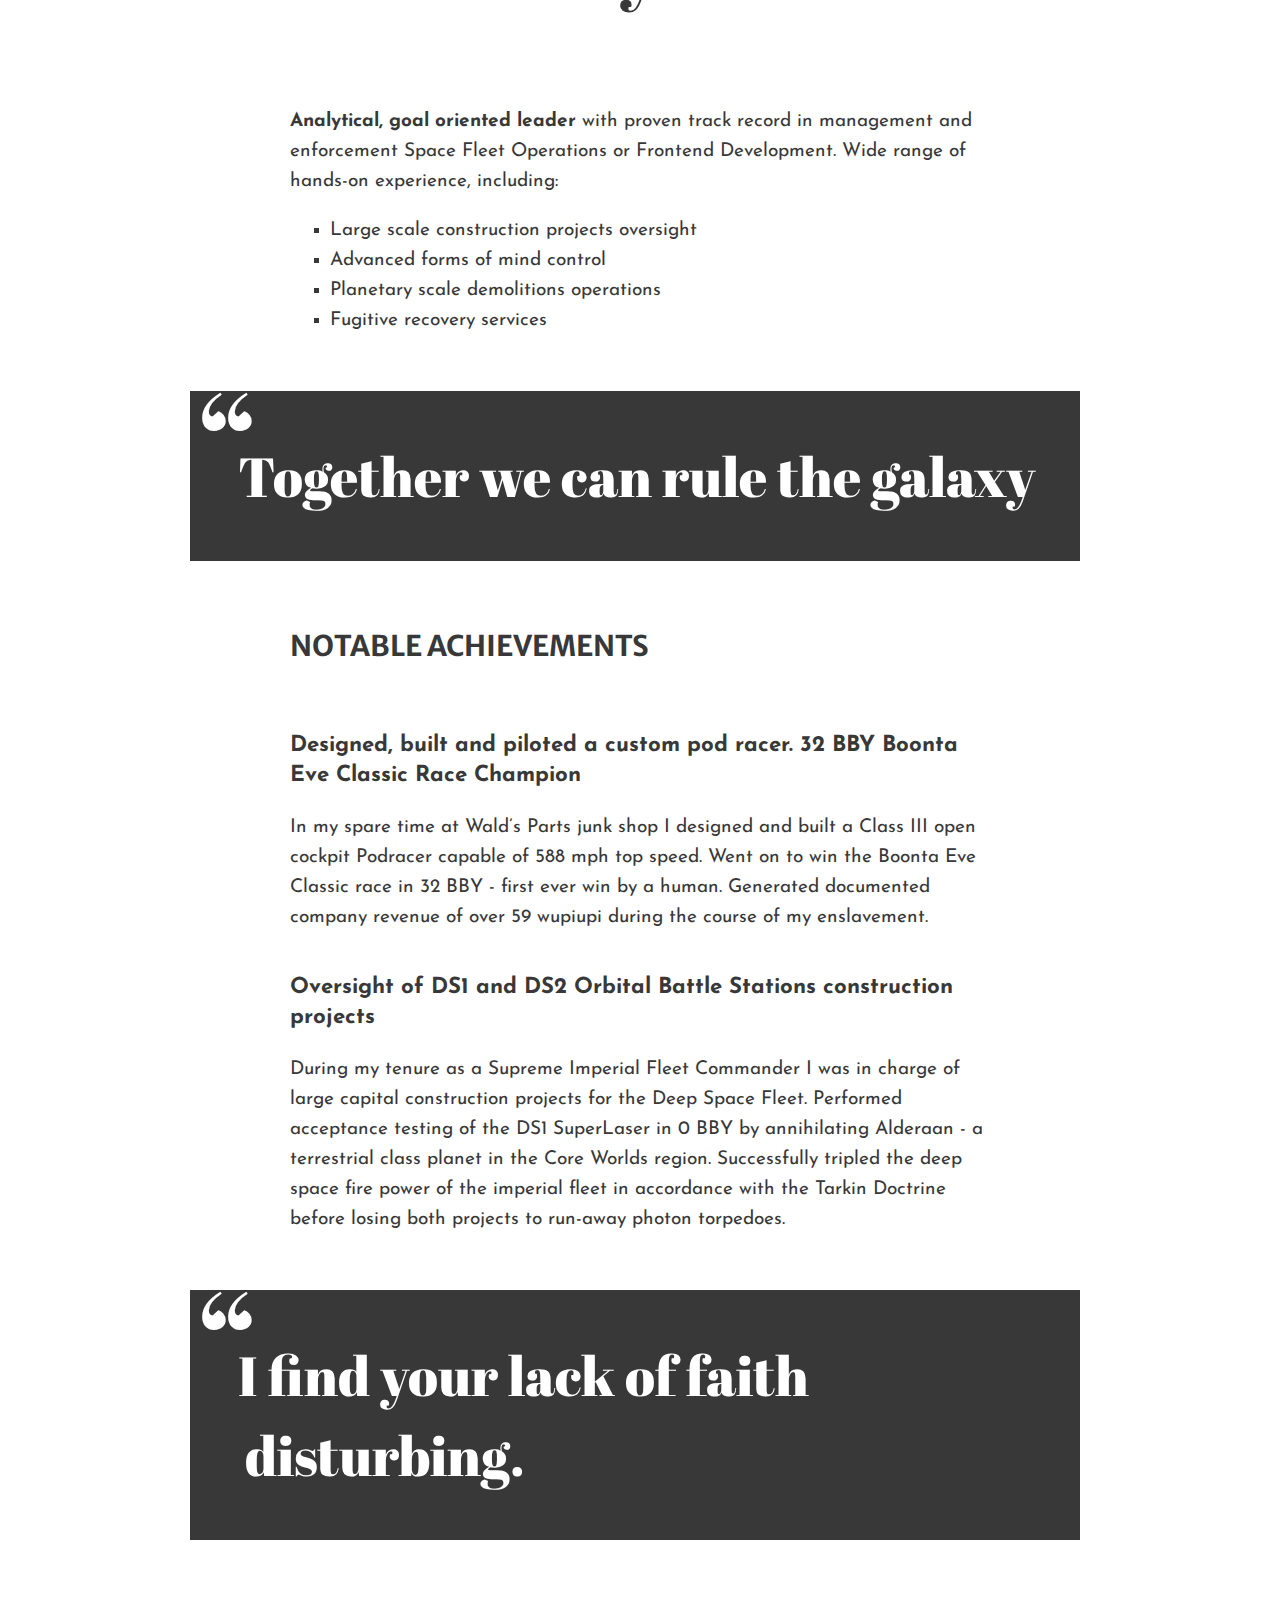
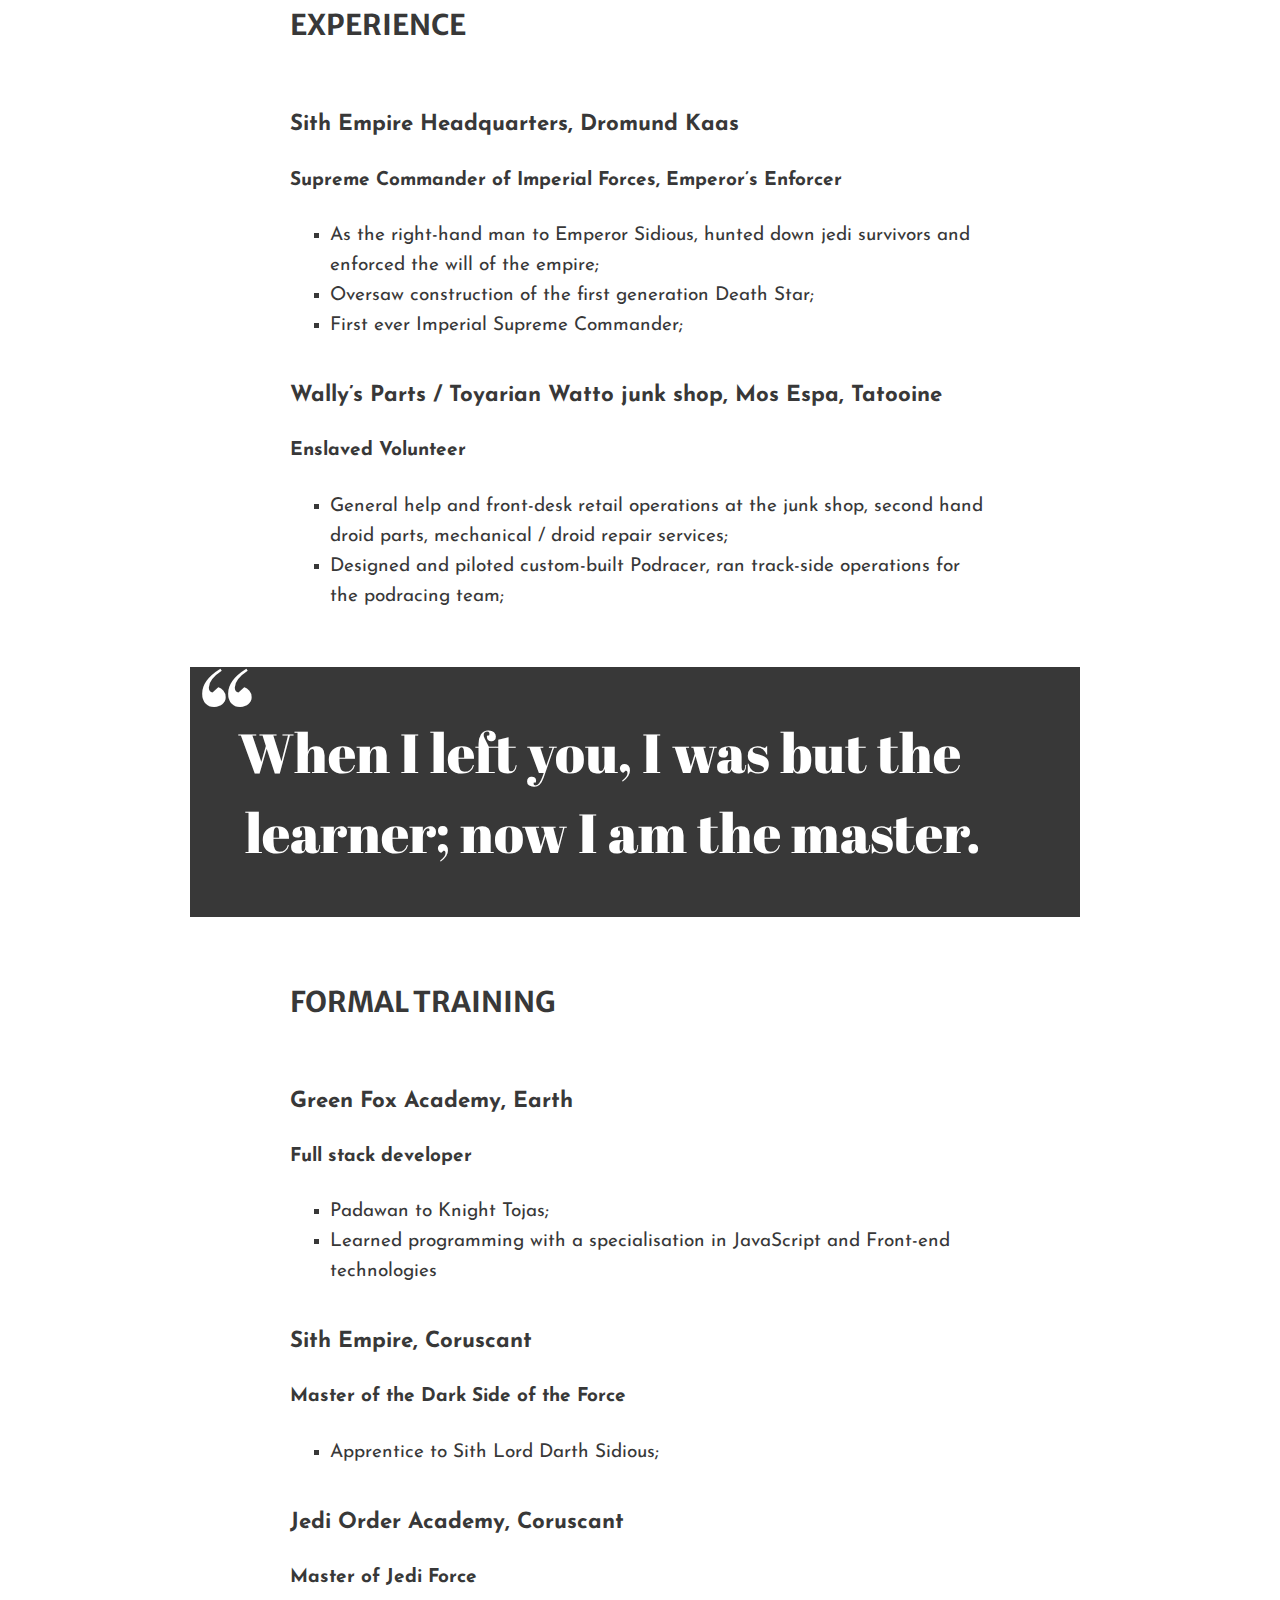
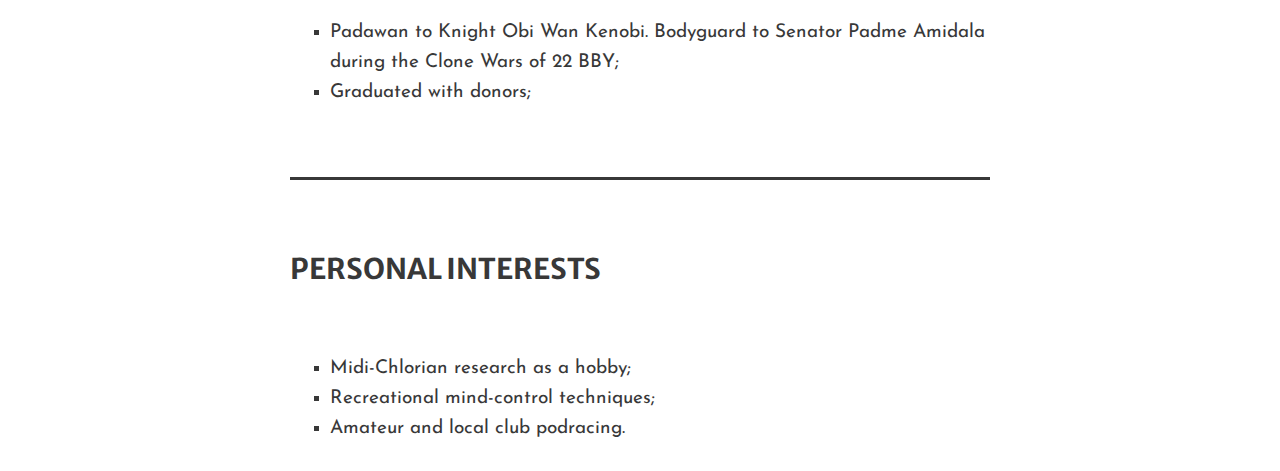
==== index.html @ 02cb9881 "body changed to p" ====
<!DOCTYPE html>
<html lang="en" >
<head>
  <meta charset="UTF-8">
  <title>CodePen - My first website</title>
  <link href="https://fonts.googleapis.com/css2?family=Abril+Fatface&family=Josefin+Sans:wght@500;700&family=Merriweather+Sans&display=swap" rel="stylesheet">
<link rel="stylesheet" href="./style.css">

</head>
<body>

<main>


    <div class="header">
      <img src="http://stayathome-syllabus.greenfox.academy/week01/assets/first-website-header.png" alt="" width=95%;>
      <div class="first hello">Hi, My name is</div>
      <div class="second hello">Anakin Skywalker</div>
    </div>

<div class="inmain">
  
<p>
<b>Analytical, goal oriented leader</b> with proven track record in management and enforcement Space Fleet Operations or Frontend Development. Wide range of hands-on experience, including:


<ul>
  <li>Large scale construction projects oversight</li>
  <li>Advanced forms of mind control</li>
  <li>Planetary scale demolitions operations</li>
  <li>Fugitive recovery services</li>
</ul>

</p>

<blockquote>Together we can rule the galaxy</blockquote>

  

<h2>Notable achievements</h2>
<h3>Designed, built and piloted a custom pod racer. 32 BBY Boonta Eve Classic Race Champion</h3>
<p>
In my spare time at Wald’s Parts junk shop I designed and built a Class III open cockpit Podracer capable of 588 mph top speed. Went on to win the Boonta Eve Classic race in 32 BBY - first ever win by a human. Generated documented company revenue of over 59 wupiupi during the course of my enslavement.
</py>

<h3>Oversight of DS1 and DS2 Orbital Battle Stations construction projects</h3>
<p>
  During my tenure as a Supreme Imperial Fleet Commander I was in charge of large capital construction projects for the Deep Space Fleet. Performed acceptance testing of the DS1 SuperLaser in 0 BBY by annihilating Alderaan - a terrestrial class planet in the Core Worlds region. Successfully tripled the deep space fire power of the imperial fleet in accordance with the Tarkin Doctrine before losing both projects to run-away photon torpedoes.
</p>

<blockquote>I find your lack of faith disturbing.</blockquote>

<h2>Experience</h2>
<h3>Sith Empire Headquarters, Dromund Kaas</h3>
<h4>Supreme Commander of Imperial Forces, Emperor’s Enforcer</h4>
<p>
  <ul>
    <li>As the right-hand man to Emperor Sidious, hunted down jedi survivors and enforced the will of the empire;</li>
    <li>Oversaw construction of the first generation Death Star;
    <li>First ever Imperial Supreme Commander;</li>
  </ul>
</p>
<h3>Wally’s Parts / Toyarian Watto junk shop, Mos Espa, Tatooine</h3>
<h4>Enslaved Volunteer</h4>

<p>
  <ul>
    <li>General help and front-desk retail operations at the junk shop, second hand droid parts, mechanical / droid repair services;</li>
    <li>Designed and piloted custom-built Podracer, ran track-side operations for the podracing team;</li>
  </ul>
</p>
  
  

  <blockquote>When I left you, I was but the learner; now I am the master.</blockquote>

<h2>Formal training</h2>
<h3>Green Fox Academy, Earth</h3>
<h4>Full stack developer</h4>
<p>
  <ul>
    <li>Padawan to Knight Tojas;</li>
    <li>Learned programming with a specialisation in JavaScript and Front-end technologies</li> 
  </ul>
</p>

  
<h3>Sith Empire, Coruscant</h3>
<h4>Master of the Dark Side of the Force</h4>
<p>
  <ul>
    <li>Apprentice to Sith Lord Darth Sidious;</li>
  </ul>
</p>


<h3>Jedi Order Academy, Coruscant</h3>
<h4>Master of Jedi Force</h4>
  <p>
    <ul>
      <li>Padawan to Knight Obi Wan Kenobi. Bodyguard to Senator Padme Amidala during the Clone Wars of 22 BBY;</li>
      <li>Graduated with donors;</li>
    </ul>
  </p>

<div class="line_sep">
  <div class="line"></div>
</div>

<h2>Personal interests</h2>

  <ul>
    <li>Midi-Chlorian research as a hobby;</li>
    <li>Recreational mind-control techniques;</li>
    <li>Amateur and local club podracing.</li>
  </ul>
  



  </div>
</main>

</body>
</html>
---- style.css ----
main {
  display: flex;
  flex-direction: column;
  align-items: center;
  width: 100%;
  color: #383838;
}

.header {
  width: 1200px;
  position: relative;
  margin-bottom: 50px;
}

.hello {
  position:absolute;
  left: 250px;
  font-family: 'Abril Fatface', cursive;
}

.first {
  font-size: 40px;
  bottom: 110px;
}

.second {
  font-size: 70px;
  bottom: 55px;
}

.inmain {
 width: 700px; 
}

h2 {
  text-transform: uppercase;
  font-family: 'Merriweather Sans', sans-serif;
  margin-bottom: 70px;
}

h3 {
  font-weight: 700;
  margin-top: 40px;
}

blockquote {
  font-family: 'Abril Fatface', cursive;
  font-size: 55px;
  left: 0px;
  width: 800px;
  color: white;
  background: #383838;
  margin-bottom: 70px;
  margin-left: -100px;
  padding-top: 14px;
  padding-left: 0px;
  padding-bottom: 45px;
  padding-left: 1em;
  padding-right: 35px;
  line-height: 80px;
  text-indent: -0.9em;
  
}

blockquote::before {
  content: '“';
  font-size:250%;
  vertical-align: 0px;
  letter-spacing: -20px;
}


.line_sep{
  display:flex;
  align-items: center;
}

.line {
  width: 700px;
  height: 3px;
  background: #383838;
  margin-top: 50px;
  margin-bottom: 50px;
}



body {
  font-family: 'Josefin Sans', sans-serif;
  font-size: 19px;
  line-height: 30px;
}

ul {
  list-style-type: square;
}
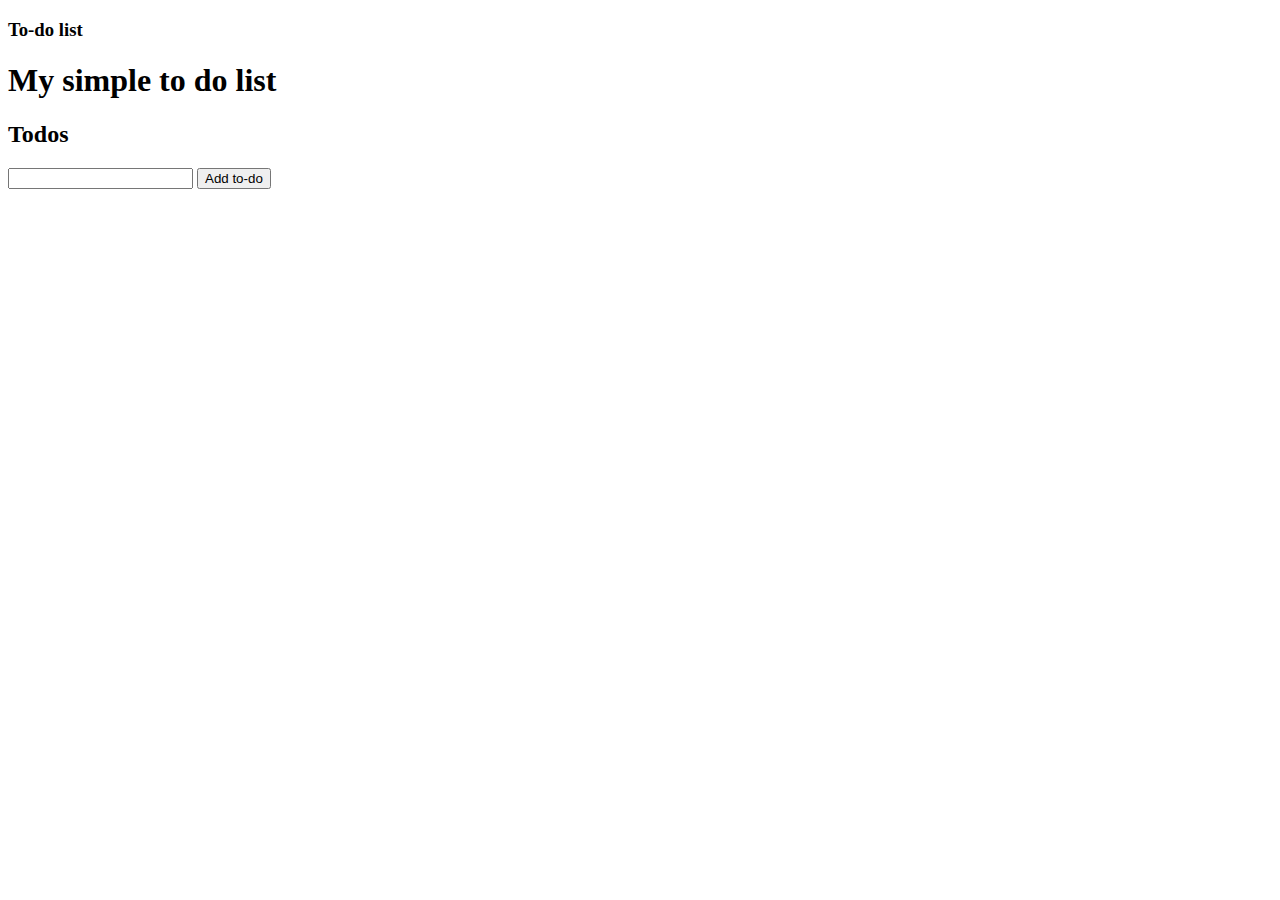
==== commit f7a9e3dc: "Replacement of old index.html" ====
--- a/index.html
+++ b/index.html
@@ -1,125 +1,25 @@
 <!DOCTYPE html>
-<html lang="en" >
+<html lang="en">
 <head>
-  <meta charset="UTF-8">
-  <title>CodePen - My first website</title>
-  <link href="https://fonts.googleapis.com/css2?family=Abril+Fatface&family=Josefin+Sans:wght@500;700&family=Merriweather+Sans&display=swap" rel="stylesheet">
-<link rel="stylesheet" href="./style.css">
-
+    <meta charset="UTF-8">
+    <meta name="viewport" content="width=device-width, initial-scale=1.0">
+    <title>To-do</title>
+    <link rel="stylesheet" href="todo.css">
 </head>
 <body>
 
-<main>
+    <h3>To-do list</h3>
+    <h1>My simple to do list</h1>
 
+    <h2>Todos</h2>
 
-    <div class="header">
-      <img src="http://stayathome-syllabus.greenfox.academy/week01/assets/first-website-header.png" alt="" width=95%;>
-      <div class="first hello">Hi, My name is</div>
-      <div class="second hello">Anakin Skywalker</div>
-    </div>
+    <ul id="Main"></ul>
 
-<div class="inmain">
-  
-<p>
-<b>Analytical, goal oriented leader</b> with proven track record in management and enforcement Space Fleet Operations or Frontend Development. Wide range of hands-on experience, including:
+            <input id="Input0" type="text">
+            <button id="Button" >Add to-do</button>
 
-
-<ul>
-  <li>Large scale construction projects oversight</li>
-  <li>Advanced forms of mind control</li>
-  <li>Planetary scale demolitions operations</li>
-  <li>Fugitive recovery services</li>
-</ul>
-
-</p>
-
-<blockquote>Together we can rule the galaxy</blockquote>
-
-  
-
-<h2>Notable achievements</h2>
-<h3>Designed, built and piloted a custom pod racer. 32 BBY Boonta Eve Classic Race Champion</h3>
-<p>
-In my spare time at Wald’s Parts junk shop I designed and built a Class III open cockpit Podracer capable of 588 mph top speed. Went on to win the Boonta Eve Classic race in 32 BBY - first ever win by a human. Generated documented company revenue of over 59 wupiupi during the course of my enslavement.
-</py>
-
-<h3>Oversight of DS1 and DS2 Orbital Battle Stations construction projects</h3>
-<p>
-  During my tenure as a Supreme Imperial Fleet Commander I was in charge of large capital construction projects for the Deep Space Fleet. Performed acceptance testing of the DS1 SuperLaser in 0 BBY by annihilating Alderaan - a terrestrial class planet in the Core Worlds region. Successfully tripled the deep space fire power of the imperial fleet in accordance with the Tarkin Doctrine before losing both projects to run-away photon torpedoes.
-</p>
-
-<blockquote>I find your lack of faith disturbing.</blockquote>
-
-<h2>Experience</h2>
-<h3>Sith Empire Headquarters, Dromund Kaas</h3>
-<h4>Supreme Commander of Imperial Forces, Emperor’s Enforcer</h4>
-<p>
-  <ul>
-    <li>As the right-hand man to Emperor Sidious, hunted down jedi survivors and enforced the will of the empire;</li>
-    <li>Oversaw construction of the first generation Death Star;
-    <li>First ever Imperial Supreme Commander;</li>
-  </ul>
-</p>
-<h3>Wally’s Parts / Toyarian Watto junk shop, Mos Espa, Tatooine</h3>
-<h4>Enslaved Volunteer</h4>
-
-<p>
-  <ul>
-    <li>General help and front-desk retail operations at the junk shop, second hand droid parts, mechanical / droid repair services;</li>
-    <li>Designed and piloted custom-built Podracer, ran track-side operations for the podracing team;</li>
-  </ul>
-</p>
-  
-  
-
-  <blockquote>When I left you, I was but the learner; now I am the master.</blockquote>
-
-<h2>Formal training</h2>
-<h3>Green Fox Academy, Earth</h3>
-<h4>Full stack developer</h4>
-<p>
-  <ul>
-    <li>Padawan to Knight Tojas;</li>
-    <li>Learned programming with a specialisation in JavaScript and Front-end technologies</li> 
-  </ul>
-</p>
-
-  
-<h3>Sith Empire, Coruscant</h3>
-<h4>Master of the Dark Side of the Force</h4>
-<p>
-  <ul>
-    <li>Apprentice to Sith Lord Darth Sidious;</li>
-  </ul>
-</p>
-
-
-<h3>Jedi Order Academy, Coruscant</h3>
-<h4>Master of Jedi Force</h4>
-  <p>
-    <ul>
-      <li>Padawan to Knight Obi Wan Kenobi. Bodyguard to Senator Padme Amidala during the Clone Wars of 22 BBY;</li>
-      <li>Graduated with donors;</li>
-    </ul>
-  </p>
-
-<div class="line_sep">
-  <div class="line"></div>
-</div>
-
-<h2>Personal interests</h2>
-
-  <ul>
-    <li>Midi-Chlorian research as a hobby;</li>
-    <li>Recreational mind-control techniques;</li>
-    <li>Amateur and local club podracing.</li>
-  </ul>
-  
-
-
-
-  </div>
-</main>
+    <script src="./jquery-3.5.0.js"></script>
+    <script src="./todo.js"></script>
 
 </body>
-</html>
+</html>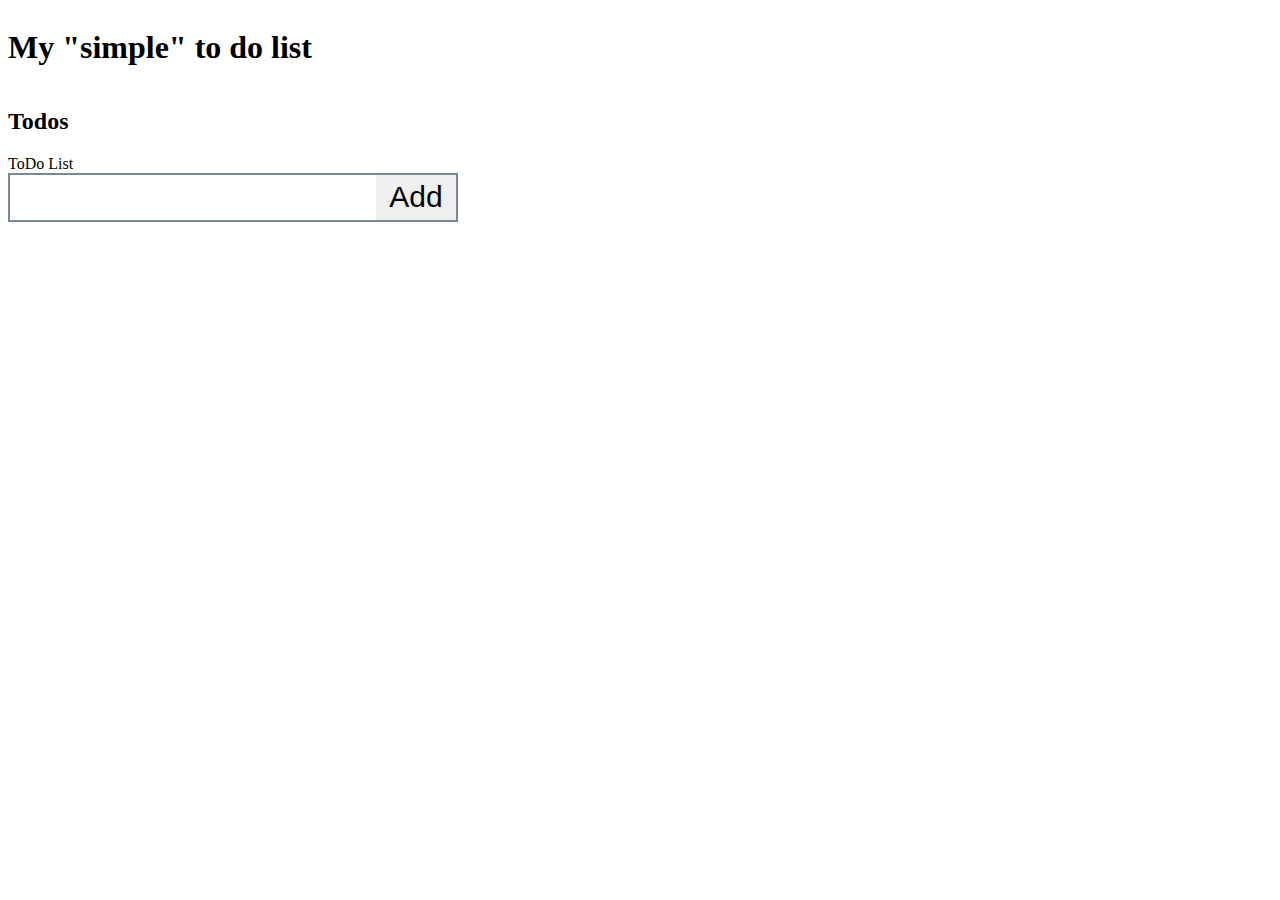
==== commit 0af5762b: "rename from todo2 to index" ====
--- a/index.html
+++ b/index.html
@@ -5,21 +5,28 @@
     <meta name="viewport" content="width=device-width, initial-scale=1.0">
     <title>To-do</title>
     <link rel="stylesheet" href="todo.css">
+
 </head>
 <body>
 
-    <h3>To-do list</h3>
-    <h1>My simple to do list</h1>
+
+    <h1>My "simple" to do list</h1>
 
     <h2>Todos</h2>
 
-    <ul id="Main"></ul>
-
-            <input id="Input0" type="text">
-            <button id="Button" >Add to-do</button>
+    <div id="todo_main">
+        <div id="todo_head" >ToDo List</div>
+        <div id="todo_input" >
+            <div id="input_box"><input id="input_input" type="text"></div>
+            <div id="input_button_box"><button id="input_button">Add</button></div>
+        </div>
+        <div id="todo_list"></div>
+    </div>
 
     <script src="./jquery-3.5.0.js"></script>
     <script src="./todo.js"></script>
+    
+
 
 </body>
 </html>--- a/todo.css
+++ b/todo.css
@@ -0,0 +1,74 @@
+* {
+    box-sizing: border-box;
+}
+
+body {
+    display: flex;
+    flex-direction: column;
+    justify-content: center;
+    width: 1000px;
+
+}
+
+
+#todo_main {
+    display: flex;
+    flex-direction: column;   
+    width: 500px;
+    height: 450px;
+    box-sizing: border-box;
+}
+
+#todo_input {
+    display: flex;
+    height: fit-content;
+    width: 450px;
+    /* padding-bottom: 20px; */
+    border: 2px solid lightslategray;
+}
+
+#input_button {
+    font-size: 30px;
+    width: 80px;
+    height: 45px;
+    border: none;
+}
+
+#input_input {
+    width: 366px;
+    height: 45px;
+    font-size: 30px;
+    border: none;
+}
+
+.todo {
+    display: flex;
+    align-items: center;
+    justify-content: start;
+    width: 450px;
+    height: 70px;
+}
+
+.desc {
+    width: 350px;
+    font-size: 30px;
+    font-family: Arial, Helvetica, sans-serif;
+}
+
+.done, .delete {
+    margin: auto;
+    /* margin-bottom: auto;
+    padding-left: 15px; */
+    height: 40px;
+    width: 40px;
+    background-repeat: no-repeat;
+    background-position: center;
+}
+
+.done {
+    background-image: url("./images/done.svg");
+}
+
+.delete {
+    background-image: url("./images/trash.svg");
+}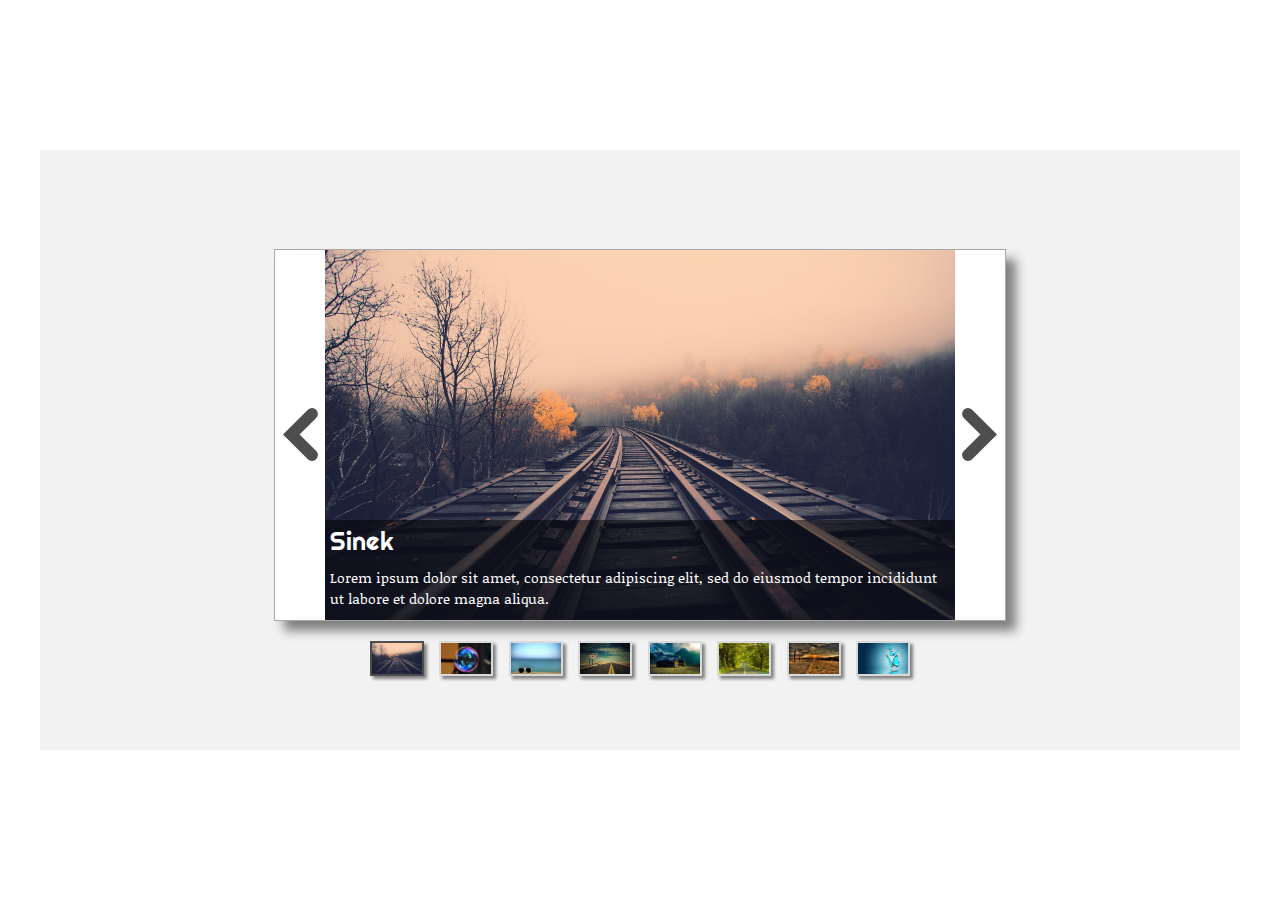
==== commit 911f8843: "rename to index to be available" ====
--- a/index.html
+++ b/index.html
@@ -3,30 +3,55 @@
 <head>
     <meta charset="UTF-8">
     <meta name="viewport" content="width=device-width, initial-scale=1.0">
-    <title>To-do</title>
-    <link rel="stylesheet" href="todo.css">
+    <title>My First Web Application</title>
+    <link rel="stylesheet" href="web_app.css">
+    <link href="https://fonts.googleapis.com/css2?family=Noticia+Text&family=Righteous&display=swap" rel="stylesheet">
+
 
 </head>
 <body>
+    
+<div id="main">
+    <div id="viewer">
+        <div id="left" class="viewer"></div>
+        <div id="picture" class="viewer"><img id="photo"></div>
+        <div id="description" class="viewer">
+            <div id="Caption"></div>
+            <div id="Desc"></div>
+        </div>
+        <div id="right" class="viewer"></div>
+    </div>
+    <div id="thumbnails">
+        <div id="thumb0" class="thumbnail"><img id="pic0" class="thumbpic">
+            <div id="title_pic0" class="title">Itt még nincs kép!</div>
+        </div>
+        <div id="thumb1" class="thumbnail"><img id="pic1" class="thumbpic">
+            <div id="title_pic1" class="title">Itt még nincs kép!</div>
+        </div>
+        <div id="thumb2" class="thumbnail"><img id="pic2" class="thumbpic">
+            <div id="title_pic2" class="title">Itt még nincs kép!</div>
+        </div>
+        <div id="thumb3" class="thumbnail"><img id="pic3" class="thumbpic">
+            <div id="title_pic3" class="title">Itt még nincs kép!</div>
+        </div>
+        <div id="thumb4" class="thumbnail"><img id="pic4" class="thumbpic">
+            <div id="title_pic4" class="title">Itt még nincs kép!</div>
+        </div>
+        <div id="thumb5" class="thumbnail"><img id="pic5" class="thumbpic">
+            <div id="title_pic5" class="title">Itt még nincs kép!</div>
+        </div>
+        <div id="thumb6" class="thumbnail"><img id="pic6" class="thumbpic">
+            <div id="title_pic6" class="title">Itt még nincs kép!</div>
+        </div>
+        <div id="thumb7" class="thumbnail"><img id="pic7" class="thumbpic">
+            <div id="title_pic7" class="title">Itt még nincs kép!</div>
+        </div>
+    </div>
+</div>
 
 
-    <h1>My "simple" to do list</h1>
-
-    <h2>Todos</h2>
-
-    <div id="todo_main">
-        <div id="todo_head" >ToDo List</div>
-        <div id="todo_input" >
-            <div id="input_box"><input id="input_input" type="text"></div>
-            <div id="input_button_box"><button id="input_button">Add</button></div>
-        </div>
-        <div id="todo_list"></div>
-    </div>
-
-    <script src="./jquery-3.5.0.js"></script>
-    <script src="./todo.js"></script>
-    
-
+<script src="./jquery-3.5.0.js"></script>
+<script src="./webapp.js"></script>
 
 </body>
-</html>+</html>
--- a/web_app.css
+++ b/web_app.css
@@ -0,0 +1,135 @@
+#main {
+    position: absolute;
+    display: flex;
+    flex-direction: column;
+    justify-content: center;
+    width: 1200px;
+    height: 600px;
+    margin: -300px 0 0 -600px;
+    top: 50%;
+    left: 50%;
+    background-color: #f2f2f2;
+}
+
+#viewer {
+    margin-top: 20px;
+    margin-left: auto;
+    margin-right: auto;
+    display: flex;
+    height: 370px;
+    width: 730px;
+    border: 1px solid darkgrey;
+    margin-bottom: 20px;
+    box-shadow: 10px 10px 10px gray;
+    position: relative;
+
+}
+
+.viewer {
+    height: 370px;
+    position: relative;
+}
+
+#right, #left {
+    width: 50px;
+    background-color: lightsalmon;
+}
+
+#picture {
+    width: 630px;
+    overflow: hidden;
+}
+
+#photo {
+    height: 400px;
+}
+
+#description {
+    box-sizing: border-box;
+    position: absolute;
+    bottom: 0px;
+    height: 100px;
+    width: 630px;
+    z-index: 7;
+    padding: 5px;
+    padding-left: 5px;
+    padding-right: 5px;
+    margin-left: 50px;
+    margin-right: 50px;
+    background: rgba(0, 0, 0, 0.5);
+    color: white;
+}
+
+#Caption {
+    font-family: 'Righteous', cursive;
+    font-size: 25px;
+    padding-bottom: 10px;
+}
+
+#Desc {
+    font-family: 'Noticia Text', serif;
+    font-size: 14px;
+}
+
+#thumbnails {
+    display: flex;
+    justify-content: space-between;
+    width: 540px;
+    height: 31px;
+    margin-left: auto;
+    margin-right: auto;
+}
+
+.thumbnail {
+    height: 35px;
+    width: 54px;
+    box-shadow: 3px 3px 3px gray;
+    /* overflow: hidden; */
+    box-sizing: border-box;
+    border: 2px solid #d9d9d9;
+    position: relative;
+}
+
+.title {
+    display: none;
+    position: absolute;
+    width: 100px;
+    height: 30px;
+    left: -25px;
+    top: 40px;
+    background: rgba(0, 0, 0, 0.5);
+    z-index: 8;
+    border-radius: 15px;
+    text-align: center;
+    padding-top: 10px;
+    color: lightgrey;
+    
+
+}
+
+.thumbnail:hover .title {
+    display: block;
+}
+
+#thumb7 {
+    margin-left: 0;
+}
+
+img[id^="pic"] {
+    height: 31px;
+    width: 50px;
+    object-fit: fill;
+}
+
+#left, #right {
+    background-image: url(./images/arrow.svg);
+    background-repeat: no-repeat;
+    background-position: center;
+    background-size: 70%;
+    background-color: white;
+}
+
+#right {
+    transform: scaleX(-1);
+
+}
